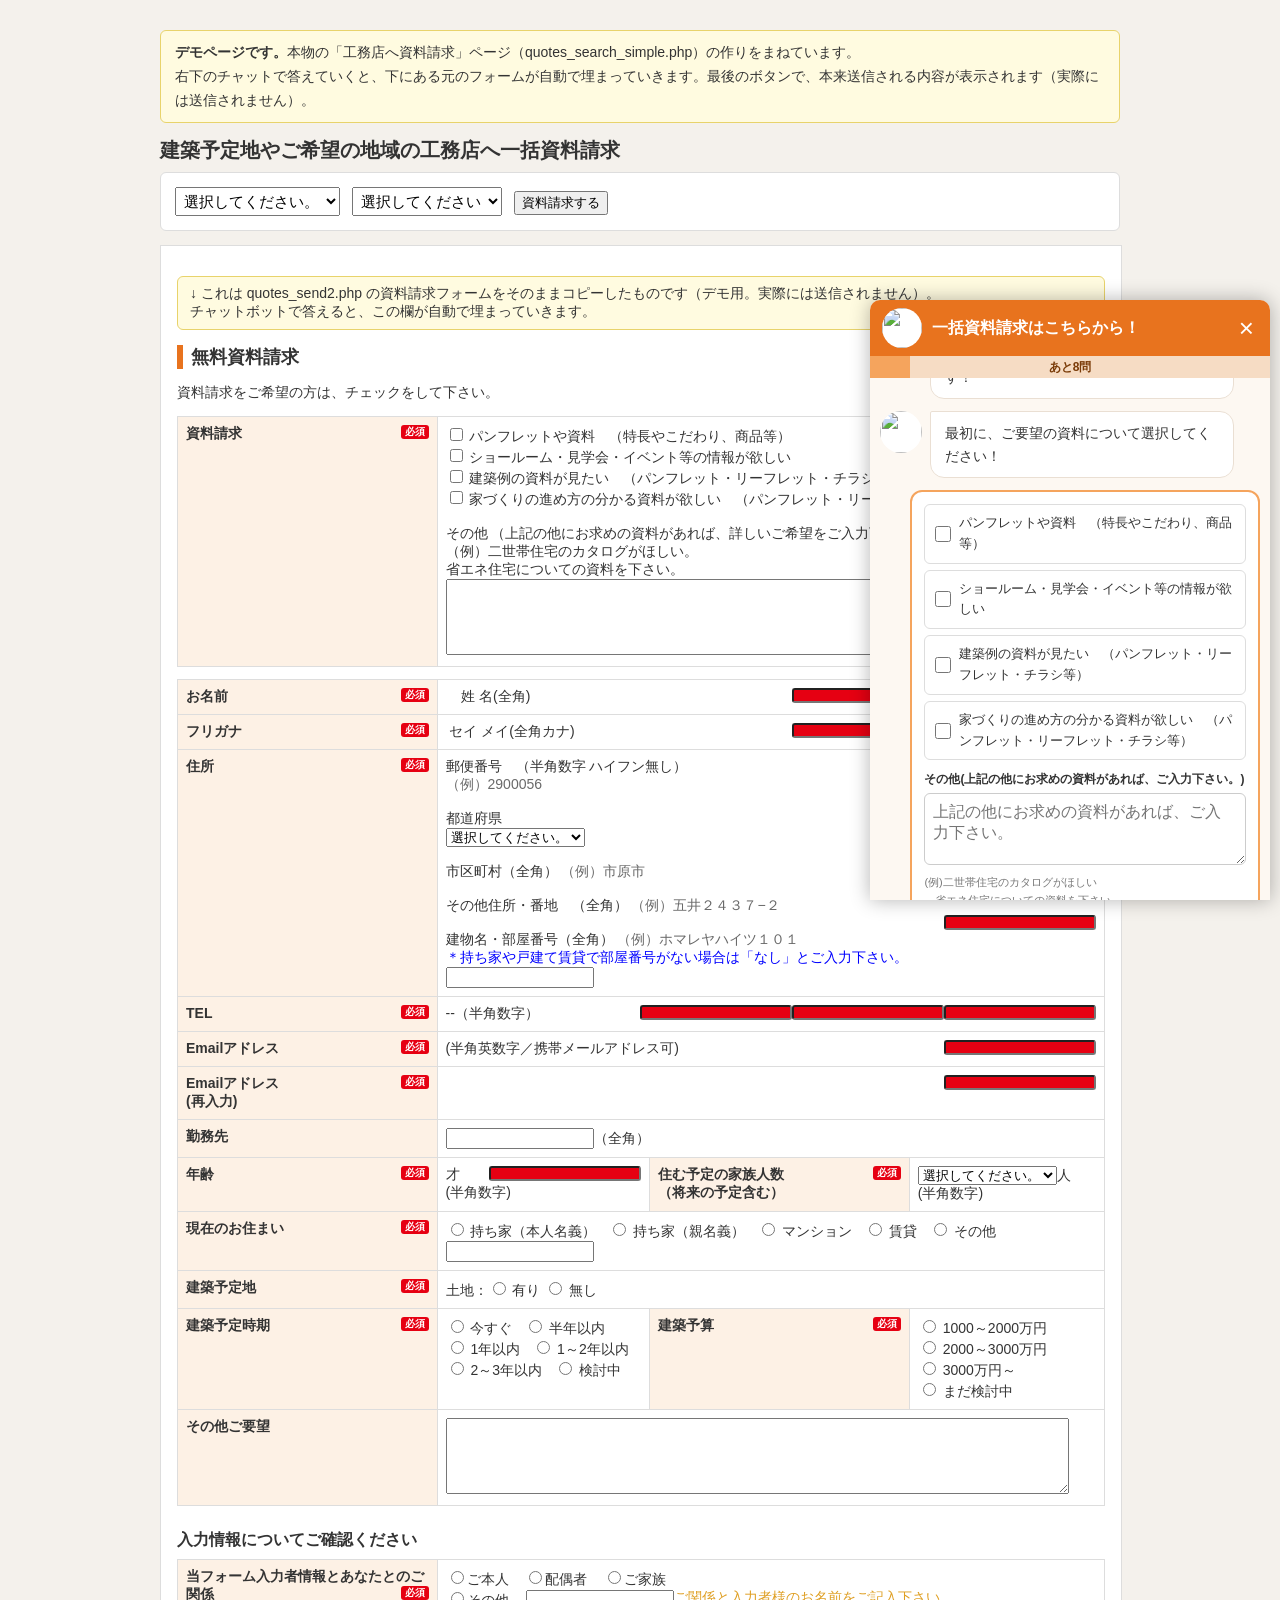
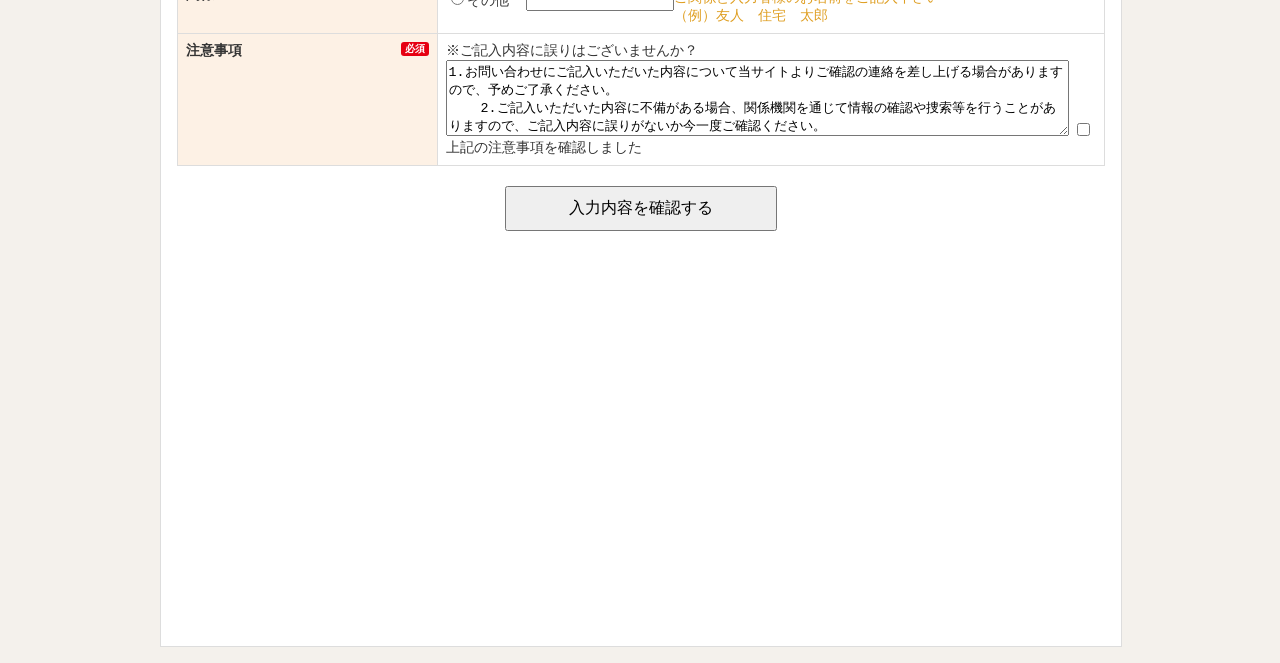
==== demo/index.html @ 900c68e3 "一括資料請求チャットボットを追加 元の資料請求フォームをチャット形式で入力できるようにするスクリプト。 回答を元のフォームに書き込み、元の確認ボタンで送信するため受信側は変更不要。 デモページと設置手" ====
<!DOCTYPE html>
<html lang="ja">
<head>
<meta charset="UTF-8">
<meta name="viewport" content="width=device-width,initial-scale=1">
<title>資料請求チャットボット デモ</title>
<link rel="stylesheet" href="../chatbot/chatbot.css">
<style>
  :root { --bg: #f4f1ec; --card: #fff; --text: #333; --line: #ddd; }
  body { margin: 0; background: var(--bg); color: var(--text); font-family: "Hiragino Kaku Gothic ProN", Meiryo, sans-serif; font-size: 14px; }
  .wrap { max-width: 960px; margin: 0 auto; padding: 16px; }
  h1 { font-size: 20px; margin: 8px 0; }
  .demo-note { background: #fffbe0; border: 1px solid #e8d36b; padding: 10px 14px; border-radius: 6px; margin-bottom: 14px; line-height: 1.7; }
  .search { background: var(--card); border: 1px solid var(--line); padding: 14px; border-radius: 6px; }
  .search select { font-size: 15px; padding: 4px; margin-right: 8px; }
  iframe { width: 100%; height: 2000px; border: 1px solid var(--line); background: #fff; margin-top: 14px; display: block; }
  #result { display: none; position: fixed; inset: 0; background: rgba(0,0,0,.5); z-index: 2147483600; padding: 16px; }
  #result .box { max-width: 640px; margin: 5vh auto; background: #fff; border-radius: 8px; padding: 16px; max-height: 85vh; overflow: auto; }
  #result pre { white-space: pre-wrap; font-size: 12px; background: #f7f7f7; padding: 10px; border-radius: 6px; }
</style>
</head>
<body>
<div class="wrap">
  <p class="demo-note">
    <b>デモページです。</b>本物の「工務店へ資料請求」ページ（quotes_search_simple.php）の作りをまねています。<br>
    右下のチャットで答えていくと、下にある元のフォームが自動で埋まっていきます。最後のボタンで、本来送信される内容が表示されます（実際には送信されません）。
  </p>
  <h1>建築予定地やご希望の地域の工務店へ一括資料請求</h1>

  <!-- 本物のページと同じ地域選択フォーム -->
  <div class="search">
    <form name="form1" action="form.html" method="get" target="sendform">
      <select name="province" id="province_loc_id">
        <option value="">選択してください。</option>
      </select>
      <select name="quotes[city]" id="const_location_city">
        <option value="">選択してください</option>
      </select>
      <input type="submit" name="send_quotes" value="資料請求する">
    </form>
  </div>

  <!-- 本物のページと同じく、元のフォームはこの iframe に表示される -->
  <iframe id="sendform" name="sendform" src="form.html"></iframe>
</div>

<div id="result"><div class="box">
  <b>本来ならこの内容が送信されます</b>
  <pre></pre>
  <button type="button" onclick="document.getElementById('result').style.display='none'">閉じる</button>
</div></div>

<script>
// ---- デモ用：都道府県を選ぶと市区町村の一覧が入れ替わる動き（本物のページのまね） ----
var PREFS = ['北海道','青森県','岩手県','宮城県','秋田県','山形県','福島県','茨城県','栃木県','群馬県','埼玉県','千葉県','東京都','神奈川県','新潟県','富山県','石川県','福井県','山梨県','長野県','岐阜県','静岡県','愛知県','三重県','滋賀県','京都府','大阪府','兵庫県','奈良県','和歌山県','鳥取県','島根県','岡山県','広島県','山口県','徳島県','香川県','愛媛県','高知県','福岡県','佐賀県','長崎県','熊本県','大分県','宮崎県','鹿児島県','沖縄県'];
var CITIES = {
  1: ['札幌市中央区', '札幌市北区', '函館市', '旭川市', '小樽市'],
  12: ['千葉市中央区', '市原市', '船橋市', '柏市', '木更津市'],
  13: ['千代田区', '世田谷区', '練馬区', '八王子市', '町田市'],
  14: ['横浜市中区', '川崎市中原区', '相模原市緑区', '藤沢市', '鎌倉市'],
  27: ['大阪市北区', '堺市堺区', '豊中市', '吹田市', '枚方市']
};
var pref = document.getElementById('province_loc_id');
var city = document.getElementById('const_location_city');
PREFS.forEach(function (p, i) { pref.add(new Option(p, i + 1)); });
pref.addEventListener('change', function () {
  var list = CITIES[pref.value] || [PREFS[pref.value - 1].replace(/[都道府県]$/, '') + '市（デモ）', 'その他の市町村（デモ）'];
  // 本物のページは通信で一覧を取ってくるので、少し待ってから入れ替える
  setTimeout(function () {
    city.innerHTML = '<option value="">選択してください</option>';
    list.forEach(function (c, i) { city.add(new Option(c, pref.value * 100 + i + 1)); });
  }, 300);
});
window.showDemoResult = function (text) {
  var r = document.getElementById('result');
  r.querySelector('pre').textContent = text;
  r.style.display = 'block';
};
</script>

<!-- ▼ 本番ページにはこの2行を追加するだけ ▼ -->
<script src="../chatbot/chatbot.js"></script>
</body>
</html>
---- chatbot/chatbot.css ----
/* ハウジングバザール 一括資料請求チャットボット */
.hbc-launcher, .hbc-window, .hbc-window * { box-sizing: border-box; }
.hbc-launcher, .hbc-window { font-family: "Hiragino Kaku Gothic ProN", "Hiragino Sans", Meiryo, sans-serif; font-size: 14px; line-height: 1.6; color: #333; }

/* 右下の呼び出しボタン */
.hbc-launcher {
  position: fixed; right: 16px; bottom: 16px; z-index: 2147483000;
  display: flex; align-items: center; gap: 8px; padding: 8px 18px 8px 8px;
  background: #e8731e; color: #fff; border: 0; border-radius: 40px; cursor: pointer;
  font-weight: bold; font-size: 15px; box-shadow: 0 4px 14px rgba(0,0,0,.25);
}
.hbc-launcher img { width: 44px; height: 44px; border-radius: 50%; background: #fff; }
.hbc-launcher:hover { background: #d4620f; }
.hbc-hidden { display: none; }

/* チャット画面 */
.hbc-window {
  position: fixed; right: 10px; bottom: 0; z-index: 2147483001;
  width: 400px; height: 600px; max-height: 100vh;
  display: none; flex-direction: column; background: #fdf8f2;
  border-radius: 10px 10px 0 0; overflow: hidden; box-shadow: 0 0 20px rgba(0,0,0,.3);
}
.hbc-window.hbc-open { display: flex; }
.hbc-header { display: flex; align-items: center; gap: 10px; padding: 8px 12px; background: #e8731e; color: #fff; }
.hbc-header img { width: 40px; height: 40px; border-radius: 50%; background: #fff; }
.hbc-title { flex: 1; font-weight: bold; font-size: 16px; }
.hbc-close { background: none; border: 0; color: #fff; font-size: 26px; line-height: 1; cursor: pointer; padding: 0 4px; }

.hbc-progress { position: relative; height: 22px; background: #f6dcc4; }
.hbc-progress-bar { height: 100%; background: #f5a45d; transition: width .3s; }
.hbc-progress-label { position: absolute; inset: 0; text-align: center; font-size: 12px; font-weight: bold; line-height: 22px; color: #7a3b08; }

.hbc-body { flex: 1; overflow-y: auto; padding: 14px 10px 30px; -webkit-overflow-scrolling: touch; }

/* 吹き出し */
.hbc-row { display: flex; margin-bottom: 12px; animation: hbc-in .3s ease; }
.hbc-left { justify-content: flex-start; align-items: flex-start; }
.hbc-right { justify-content: flex-end; }
.hbc-icon { width: 42px; height: 42px; border-radius: 50%; margin-right: 8px; flex-shrink: 0; background: #fff; }
.hbc-balloon { max-width: 80%; padding: 10px 14px; border-radius: 14px; background: #fff; border: 1px solid #eadfd3; word-break: break-word; }
.hbc-left .hbc-balloon { border-top-left-radius: 2px; }
.hbc-answer { background: #fff3e6; border-color: #f5c89d; border-top-right-radius: 2px; }
.hbc-sum-label { display: block; font-size: 11px; color: #999; }
.hbc-edit { display: block; margin: 6px 0 0 auto; background: none; border: 0; color: #e8731e; font-size: 12px; text-decoration: underline; cursor: pointer; padding: 0; }
.hbc-red { color: #e60012; font-weight: bold; }
@keyframes hbc-in { from { opacity: 0; transform: translateY(8px); } to { opacity: 1; transform: none; } }

/* 入力カード */
.hbc-card { width: 92%; padding: 12px; background: #fff; border: 2px solid #f5a45d; border-radius: 12px; }
.hbc-grid { display: flex; flex-wrap: wrap; gap: 0 4%; }
.hbc-field { width: 100%; margin-bottom: 10px; }
.hbc-half { width: 48%; }
.hbc-tel { width: 30.66%; }
.hbc-label { display: block; font-size: 12px; font-weight: bold; margin-bottom: 3px; }
.hbc-req { display: inline-block; padding: 0 5px; margin-left: 4px; font-size: 10px; color: #fff; background: #e60012; border-radius: 3px; vertical-align: 1px; }
.hbc-input { width: 100%; padding: 8px; font-size: 16px; border: 1px solid #ccc; border-radius: 6px; background: #fff; font-family: inherit; }
.hbc-input:focus { outline: 2px solid #f5a45d; border-color: #f5a45d; }
.hbc-note { font-size: 11px; color: #777; margin-top: 3px; }
.hbc-error { font-size: 12px; color: #e60012; min-height: 0; }
.hbc-error:not(:empty) { margin-top: 3px; }

.hbc-options { display: flex; flex-direction: column; gap: 6px; }
.hbc-radio { flex-direction: row; flex-wrap: wrap; }
.hbc-option { display: flex; align-items: center; gap: 8px; padding: 8px 10px; border: 1px solid #ddd; border-radius: 6px; cursor: pointer; font-size: 13px; background: #fff; }
.hbc-radio .hbc-option { flex: 1 1 auto; }
.hbc-option input { margin: 0; flex-shrink: 0; accent-color: #e8731e; width: 16px; height: 16px; }
.hbc-option.hbc-on { border-color: #e8731e; background: #fff3e6; }
.hbc-terms { max-height: 110px; overflow-y: auto; padding: 8px; margin-bottom: 6px; font-size: 11px; background: #f7f7f7; border: 1px solid #ddd; border-radius: 6px; }

.hbc-buttons { text-align: center; margin-top: 4px; }
.hbc-next { min-width: 60%; padding: 10px 20px; font-size: 16px; font-weight: bold; color: #fff; background: #e8731e; border: 0; border-radius: 30px; cursor: pointer; font-family: inherit; }
.hbc-next:hover { background: #d4620f; }
.hbc-next:disabled { background: #ccc; cursor: default; }
.hbc-submit { width: 100%; background: #e60012; }
.hbc-submit:hover { background: #c4000f; }

/* スマートフォン：全画面表示 */
@media (max-width: 600px) {
  .hbc-window { right: 0; left: 0; top: 0; width: 100%; height: 100%; max-height: none; border-radius: 0; }
  .hbc-launcher { right: 10px; bottom: 10px; }
  .hbc-card { width: 100%; }
}
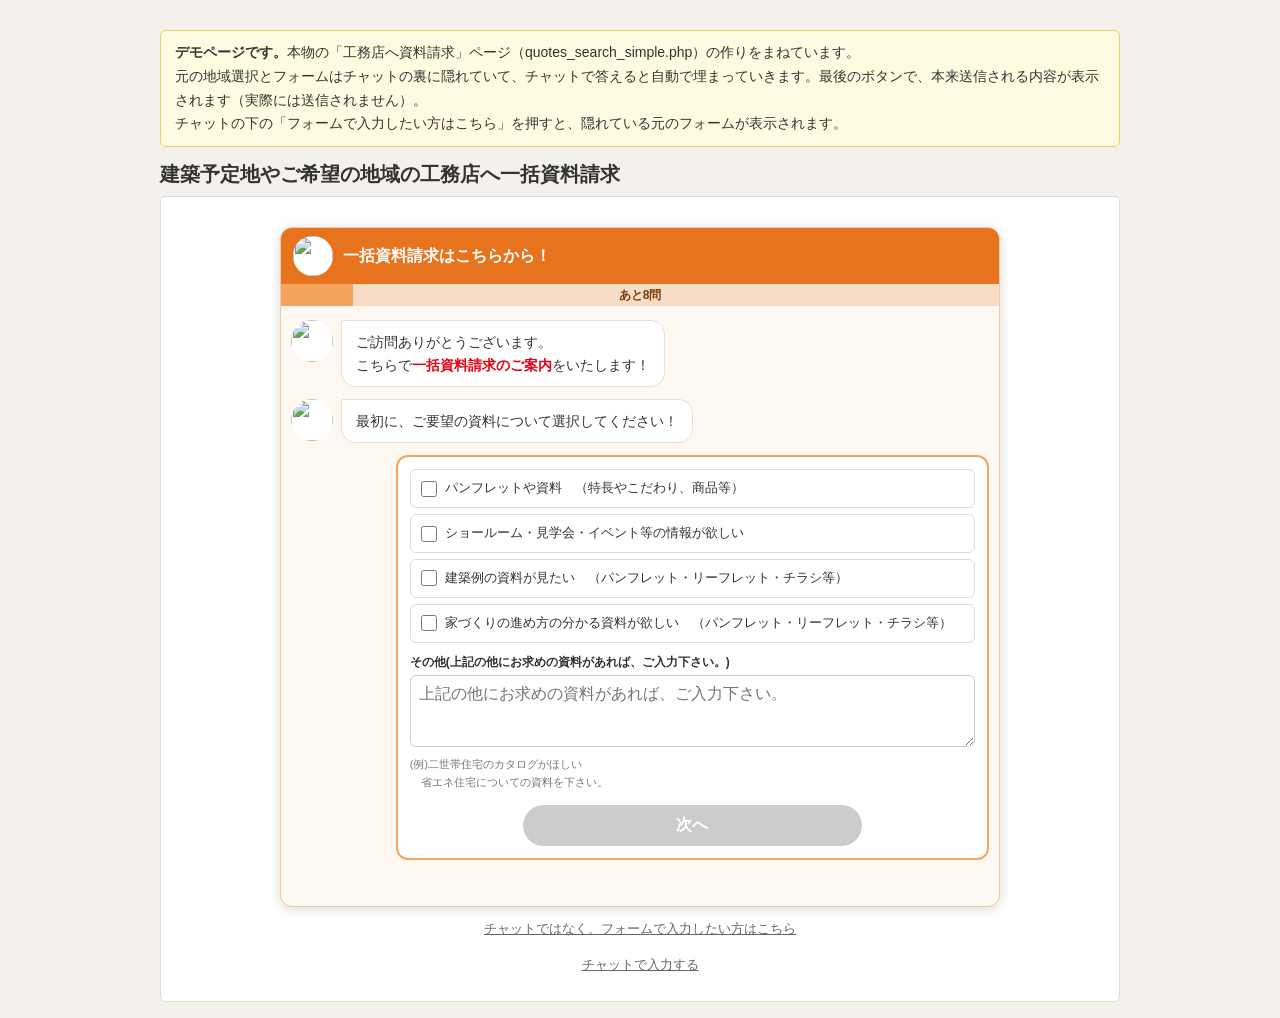
==== commit 994f8d47: "チャットをページ内に大きく表示する方式に変更 元の地域選択とフォームは画面外に隠して裏で使い続ける。 フォームで入力したい人向けに切り替えリンクを用意。右下表示（popup）も設定で選べる。  Co-" ====
--- a/demo/index.html
+++ b/demo/index.html
@@ -23,7 +23,8 @@
 <div class="wrap">
   <p class="demo-note">
     <b>デモページです。</b>本物の「工務店へ資料請求」ページ（quotes_search_simple.php）の作りをまねています。<br>
-    右下のチャットで答えていくと、下にある元のフォームが自動で埋まっていきます。最後のボタンで、本来送信される内容が表示されます（実際には送信されません）。
+    元の地域選択とフォームはチャットの裏に隠れていて、チャットで答えると自動で埋まっていきます。最後のボタンで、本来送信される内容が表示されます（実際には送信されません）。<br>
+    チャットの下の「フォームで入力したい方はこちら」を押すと、隠れている元のフォームが表示されます。
   </p>
   <h1>建築予定地やご希望の地域の工務店へ一括資料請求</h1>
 
--- a/chatbot/chatbot.css
+++ b/chatbot/chatbot.css
@@ -74,9 +74,21 @@
 .hbc-submit { width: 100%; background: #e60012; }
 .hbc-submit:hover { background: #c4000f; }
 
+/* ページ内に埋め込む表示（mode: 'inline'） */
+.hbc-inline-wrap { max-width: 720px; margin: 16px auto; }
+.hbc-window.hbc-inline { position: relative; right: auto; bottom: auto; z-index: auto; width: 100%; height: 680px; max-height: 85vh;
+  border-radius: 12px; box-shadow: 0 2px 12px rgba(0,0,0,.15); border: 1px solid #f0c9a4; }
+.hbc-inline .hbc-card { width: 85%; }
+.hbc-switch { display: block; margin: 12px auto; background: none; border: 0; color: #666; font-size: 13px; text-decoration: underline; cursor: pointer; font-family: inherit; }
+.hbc-switch:hover { color: #e8731e; }
+/* 裏で使う元のフォームは、消さずに画面の外へ移す */
+.hbc-offscreen { position: absolute !important; left: -10000px !important; top: 0 !important; width: 960px !important; }
+
 /* スマートフォン：全画面表示 */
 @media (max-width: 600px) {
   .hbc-window { right: 0; left: 0; top: 0; width: 100%; height: 100%; max-height: none; border-radius: 0; }
   .hbc-launcher { right: 10px; bottom: 10px; }
-  .hbc-card { width: 100%; }
+  .hbc-card, .hbc-inline .hbc-card { width: 100%; }
+  .hbc-window.hbc-inline { position: relative; height: 80vh; max-height: none; border-radius: 10px; }
+  .hbc-inline-wrap { margin: 10px 0; }
 }
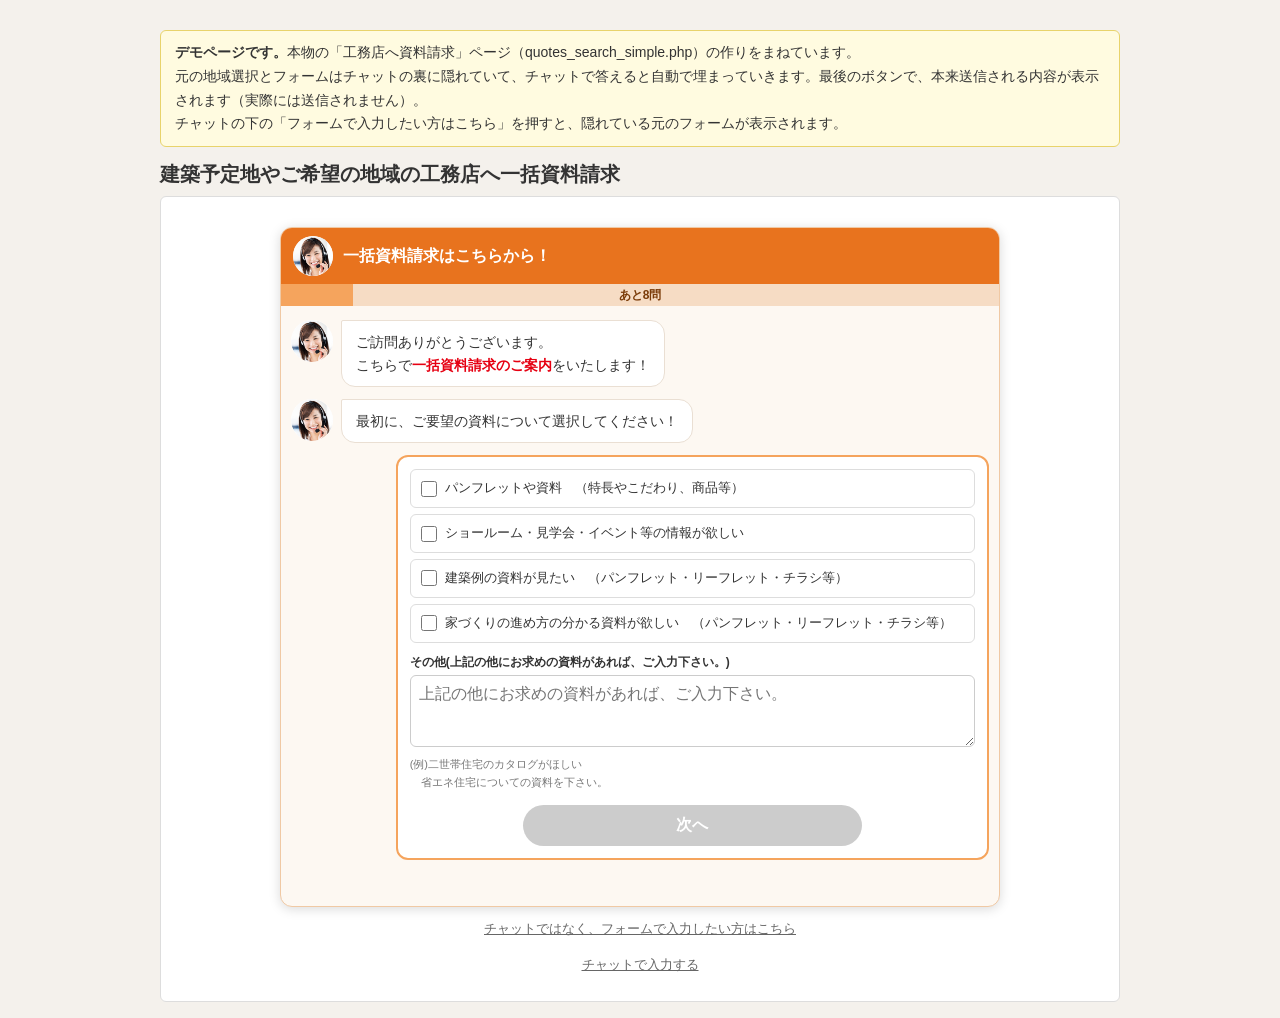
==== commit 3801e6a4: "サイトに置き換えるPHPファイル一式とアイコン画像を追加 - site-changes/vendors/ に ugchatform のタグを外し新しいチャットボットを入れた6ファイル   （変更はチャ" ====
--- a/demo/index.html
+++ b/demo/index.html
@@ -80,6 +80,7 @@
 </script>
 
 <!-- ▼ 本番ページにはこの2行を追加するだけ ▼ -->
+<script>window.HB_CHATBOT_CONFIG = { icon: '../chatbot/icon.png' };</script>
 <script src="../chatbot/chatbot.js"></script>
 </body>
 </html>
